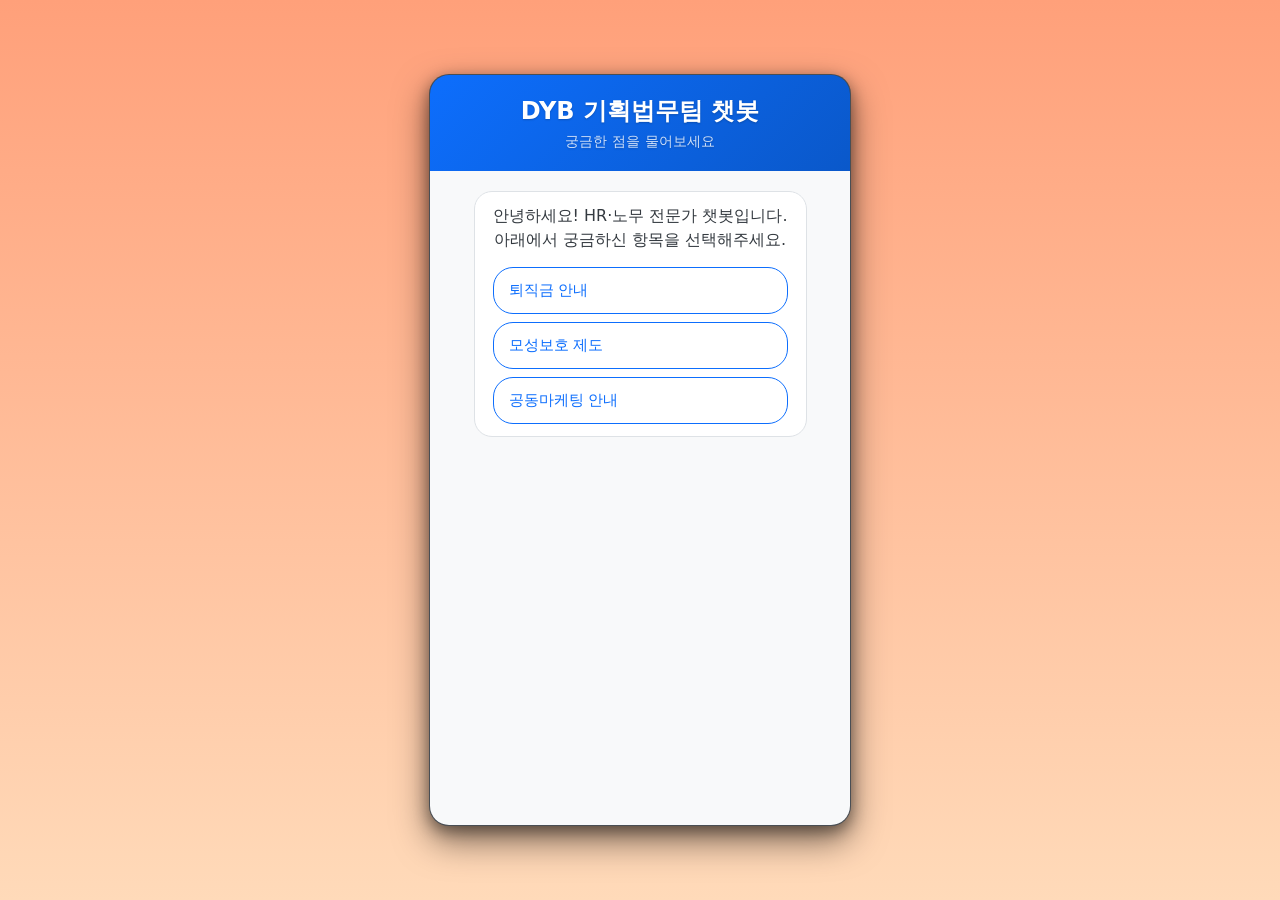
==== index.html @ e094dc9e "Add files via upload" ====
<!DOCTYPE html>
<html lang="ko">
<head>
    <meta charset="UTF-8">
    <title>나의 첫 웹페이지</title>
    <link rel="stylesheet" href="style.css">
</head>
<body>
    <div id="chatbot-container">
        <div id="header">
            <h1>DYB 기획법무팀 챗봇</h1>
            <p>궁금한 점을 물어보세요</p>
        </div>
        <div id="chat-window">
            <div id="chat-messages">
                </div>
        </div>
        <div id="input-container">
            <input type="text" id="user-input" placeholder="질문을 입력하세요...">
            <button id="send-button">확인</button>
        </div>
    </div>  
    <script src="script.js"></script>
</body>
</html>
---- style.css ----
/* 전체 페이지 스타일 (따뜻한 노을 테마) */
body {
    font-family: 'Pretendard', -apple-system, BlinkMacSystemFont, system-ui, Roboto, 'Helvetica Neue', 'Segoe UI', 'Apple SD Gothic Neo', 'Noto Sans KR', 'Malgun Gothic', 'Apple Color Emoji', 'Segoe UI Emoji', 'Segoe UI Symbol', sans-serif;
    /* ▼ 따뜻한 노을 느낌의 그라데이션 배경 ▼ */
    background: linear-gradient(to top, #FFDAB9, #FFA07A); /* 아래(복숭아색)에서 위(연한 주황)로 */
    display: flex;
    justify-content: center;
    align-items: center;
    height: 100vh;
    margin: 0;
    padding: 20px;
    box-sizing: border-box;
}

/* 챗봇 전체 컨테이너 */
#chatbot-container {
    width: 420px;
    height: 90vh;
    max-height: 750px;
    border-radius: 20px;
    box-shadow: 0px 15px 35px rgba(0, 0, 0, 0.5), 0px 5px 15px rgba(0, 0, 0, 0.4);
    display: flex;
    flex-direction: column;
    overflow: hidden;
    border: 1px solid rgba(255, 255, 255, 0.1);
    background-color: #343a40;
}

/* 챗봇 헤더 */
#header {
    background: linear-gradient(135deg, #0d6efd, #0a58ca);
    color: white;
    padding: 20px;
    text-align: center;
    text-shadow: 0 1px 2px rgba(0,0,0,0.2);
}

#header h1 {
    margin: 0;
    font-size: 1.5em;
}

#header p {
    margin: 5px 0 0;
    font-size: 0.9em;
    opacity: 0.8;
}

/* 채팅 메시지 창 (밝은 부분) */
#chat-window {
    flex-grow: 1;
    overflow-y: auto;
    padding: 20px;
    padding-bottom: 40px; /* 아래쪽에 여유 공간 추가 */
    background-color: #f8f9fa;
}

#chat-messages {
    display: flex;
    flex-direction: column;
}

/* 메시지 말풍선 공통 스타일 */
.message {
    margin-bottom: 15px;
    padding: 12px 18px;
    border-radius: 18px;
    max-width: 85%;
    line-height: 1.5;
    animation: fadeIn 0.3s ease-in-out;
}

/* 챗봇 메시지 스타일 (가운데 정렬) */
.bot-message {
    background-color: #ffffff;
    color: #343a40;
    align-self: center;
    border: 1px solid #dee2e6;
    border-radius: 18px;
    text-align: center;
}

/* 사용자 메시지 스타일 (오른쪽 정렬) */
.user-message {
    background-color: #0d6efd;
    color: white;
    align-self: flex-end;
    margin-left: auto;
    border-bottom-right-radius: 4px;
}

/* 입력창 컨테이너 (버튼 있을 시 숨김) */
#input-container {
    display: flex;
    align-items: center;
    padding: 10px 15px;
    border-top: 1px solid rgba(255, 255, 255, 0.1);
    background-color: #495057;
}

/* 입력 필드 스타일 */
#user-input {
    flex-grow: 1;
    border: 1px solid #6c757d;
    border-radius: 25px;
    padding: 10px 18px;
    font-size: 1em;
    background-color: #343a40;
    color: #f8f9fa;
    transition: all 0.2s ease-in-out;
}
#user-input::placeholder {
    color: #adb5bd;
}
#user-input:focus {
    outline: none;
    border-color: #0d6efd;
    box-shadow: 0 0 0 2px rgba(13, 110, 253, 0.25);
}

/* 확인 버튼 스타일 */
#send-button {
    background-color: #0d6efd;
    color: white;
    border: none;
    border-radius: 20px;
    margin-left: 10px;
    cursor: pointer;
    padding: 10px 20px;
    font-size: 1em;
    font-weight: bold;
    transition: all 0.2s ease-in-out;
    flex-shrink: 0;
}
#send-button:hover {
    background-color: #0b5ed7;
    transform: translateY(-2px);
    box-shadow: 0 4px 8px rgba(0, 0, 0, 0.3);
}
#send-button:active {
    transform: translateY(0);
}


/* ================== 버튼 선택지 스타일 ================== */
.message-options {
    display: flex;
    flex-direction: column;
    gap: 8px;
    margin-top: 15px;
}

.chat-option-button {
    background-color: #ffffff;
    color: #0d6efd;
    border: 1px solid #0d6efd;
    border-radius: 20px;
    padding: 12px 15px;
    cursor: pointer;
    text-align: left;
    font-size: 0.95em;
    font-weight: 500;
    width: 100%;
    transition: all 0.2s ease-in-out;
}

.chat-option-button:hover {
    background-color: #0d6efd;
    color: #ffffff;
    transform: translateY(-2px);
}

.chat-option-button:disabled {
    background-color: #e9ecef;
    color: #adb5bd;
    border-color: #dee2e6;
    cursor: not-allowed;
    transform: none;
}

/* ================== 네비게이션 버튼 스타일 ================== */
.navigation-options {
    display: flex;
    gap: 8px;
    margin-top: 20px;
    border-top: 1px solid #dee2e6;
    padding-top: 15px;
}

.chat-nav-button {
    flex: 1;
    background-color: #6c757d;
    color: white;
    border: none;
    border-radius: 20px;
    padding: 10px 15px;
    cursor: pointer;
    font-size: 0.9em;
    font-weight: 500;
    text-align: center;
    transition: all 0.2s ease-in-out;
}

.chat-nav-button:hover {
    background-color: #5a6268;
    transform: translateY(-2px);
}

/* 애니메이션 효과 */
@keyframes fadeIn {
    from {
        opacity: 0;
        transform: translateY(10px);
    }
    to {
        opacity: 1;
        transform: translateY(0);
    }
}
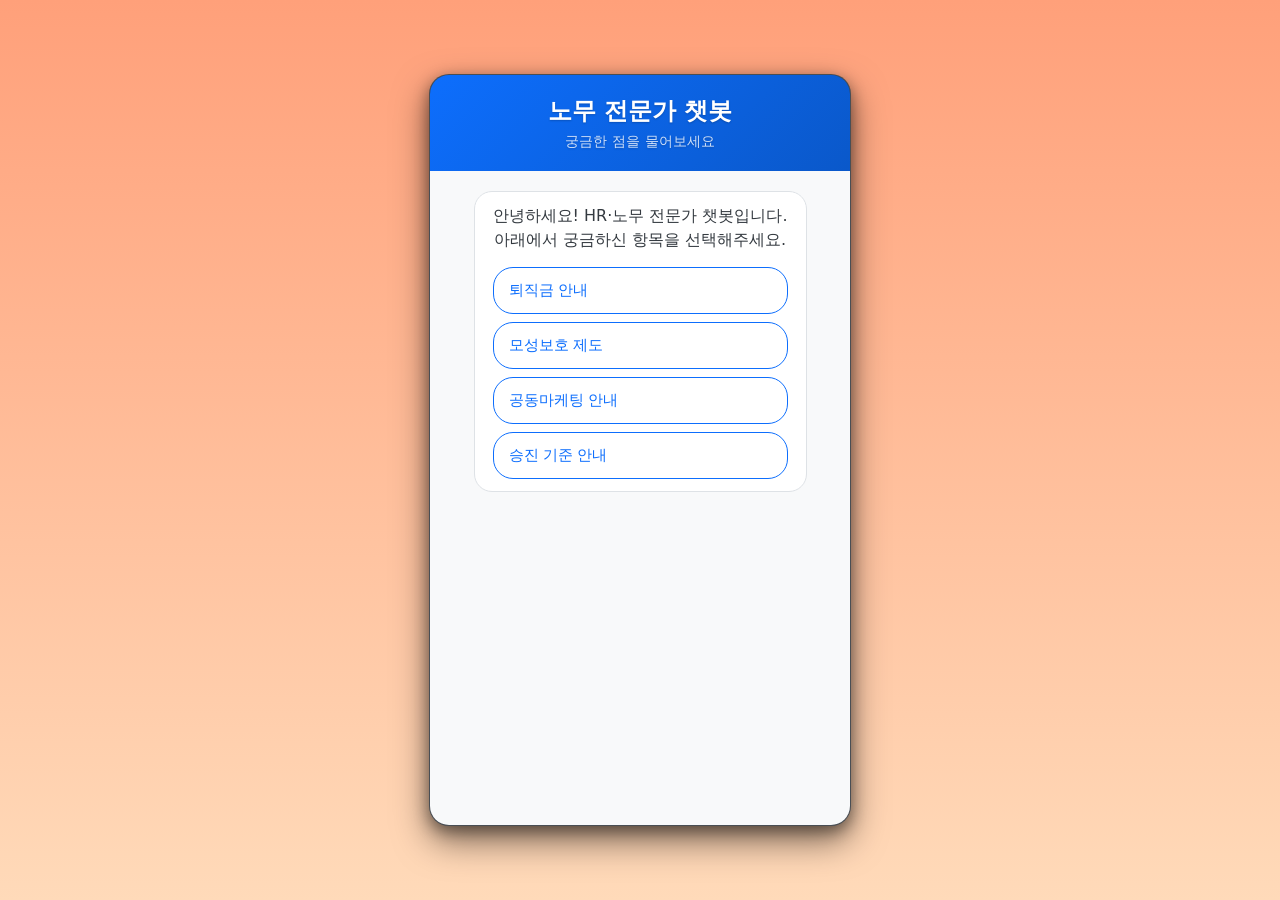
==== commit 196183ec: "모바일 화면 크기 최종 수정" ====
--- a/index.html
+++ b/index.html
@@ -2,24 +2,29 @@
 <html lang="ko">
 <head>
     <meta charset="UTF-8">
-    <title>나의 첫 웹페이지</title>
+    <meta name="viewport" content="width=device-width, initial-scale=1.0">
+    
+    <title>HR·노무 전문가 챗봇</title>
     <link rel="stylesheet" href="style.css">
 </head>
 <body>
     <div id="chatbot-container">
         <div id="header">
-            <h1>DYB 기획법무팀 챗봇</h1>
+            <h1>노무 전문가 챗봇</h1>
             <p>궁금한 점을 물어보세요</p>
         </div>
+
         <div id="chat-window">
             <div id="chat-messages">
                 </div>
         </div>
+        
         <div id="input-container">
-            <input type="text" id="user-input" placeholder="질문을 입력하세요...">
+            <input type="text" id="user-input" placeholder="확인">
             <button id="send-button">확인</button>
         </div>
-    </div>  
+    </div>
+    
     <script src="script.js"></script>
 </body>
 </html>
--- a/style.css
+++ b/style.css
@@ -1,8 +1,8 @@
-/* 전체 페이지 스타일 (따뜻한 노을 테마) */
+/* 전체 페이지 스타일 */
 body {
     font-family: 'Pretendard', -apple-system, BlinkMacSystemFont, system-ui, Roboto, 'Helvetica Neue', 'Segoe UI', 'Apple SD Gothic Neo', 'Noto Sans KR', 'Malgun Gothic', 'Apple Color Emoji', 'Segoe UI Emoji', 'Segoe UI Symbol', sans-serif;
     /* ▼ 따뜻한 노을 느낌의 그라데이션 배경 ▼ */
-    background: linear-gradient(to top, #FFDAB9, #FFA07A); /* 아래(복숭아색)에서 위(연한 주황)로 */
+    background: linear-gradient(to top, #FFDAB9, #FFA07A);
     display: flex;
     justify-content: center;
     align-items: center;
@@ -51,7 +51,7 @@
     flex-grow: 1;
     overflow-y: auto;
     padding: 20px;
-    padding-bottom: 40px; /* 아래쪽에 여유 공간 추가 */
+    padding-bottom: 40px;
     background-color: #f8f9fa;
 }
 
@@ -89,7 +89,7 @@
     border-bottom-right-radius: 4px;
 }
 
-/* 입력창 컨테이너 (버튼 있을 시 숨김) */
+/* 입력창 컨테이너 */
 #input-container {
     display: flex;
     align-items: center;
@@ -109,9 +109,11 @@
     color: #f8f9fa;
     transition: all 0.2s ease-in-out;
 }
+
 #user-input::placeholder {
     color: #adb5bd;
 }
+
 #user-input:focus {
     outline: none;
     border-color: #0d6efd;
@@ -132,15 +134,16 @@
     transition: all 0.2s ease-in-out;
     flex-shrink: 0;
 }
+
 #send-button:hover {
     background-color: #0b5ed7;
     transform: translateY(-2px);
     box-shadow: 0 4px 8px rgba(0, 0, 0, 0.3);
 }
+
 #send-button:active {
     transform: translateY(0);
 }
-
 
 /* ================== 버튼 선택지 스타일 ================== */
 .message-options {
@@ -216,4 +219,25 @@
         opacity: 1;
         transform: translateY(0);
     }
+}
+
+/* ================== 모바일 화면 최적화 (수정된 부분) ================== */
+@media (max-width: 768px) {
+
+    /* 모바일에서는 페이지 여백과 배경을 없애 꽉 찬 느낌을 줍니다. */
+    body {
+        padding: 0;
+        background: none; /* 배경색/그라데이션 제거 */
+    }
+
+    /* 챗봇 컨테이너를 화면에 꽉 채웁니다. */
+    #chatbot-container {
+        width: 100%;
+        height: 100%;
+        max-height: none;
+        border-radius: 0;
+        box-shadow: none;
+        border: none;
+        background-color: #f8f9fa; /* 챗봇창 배경색을 전체 배경으로 사용 */
+    }
 }
